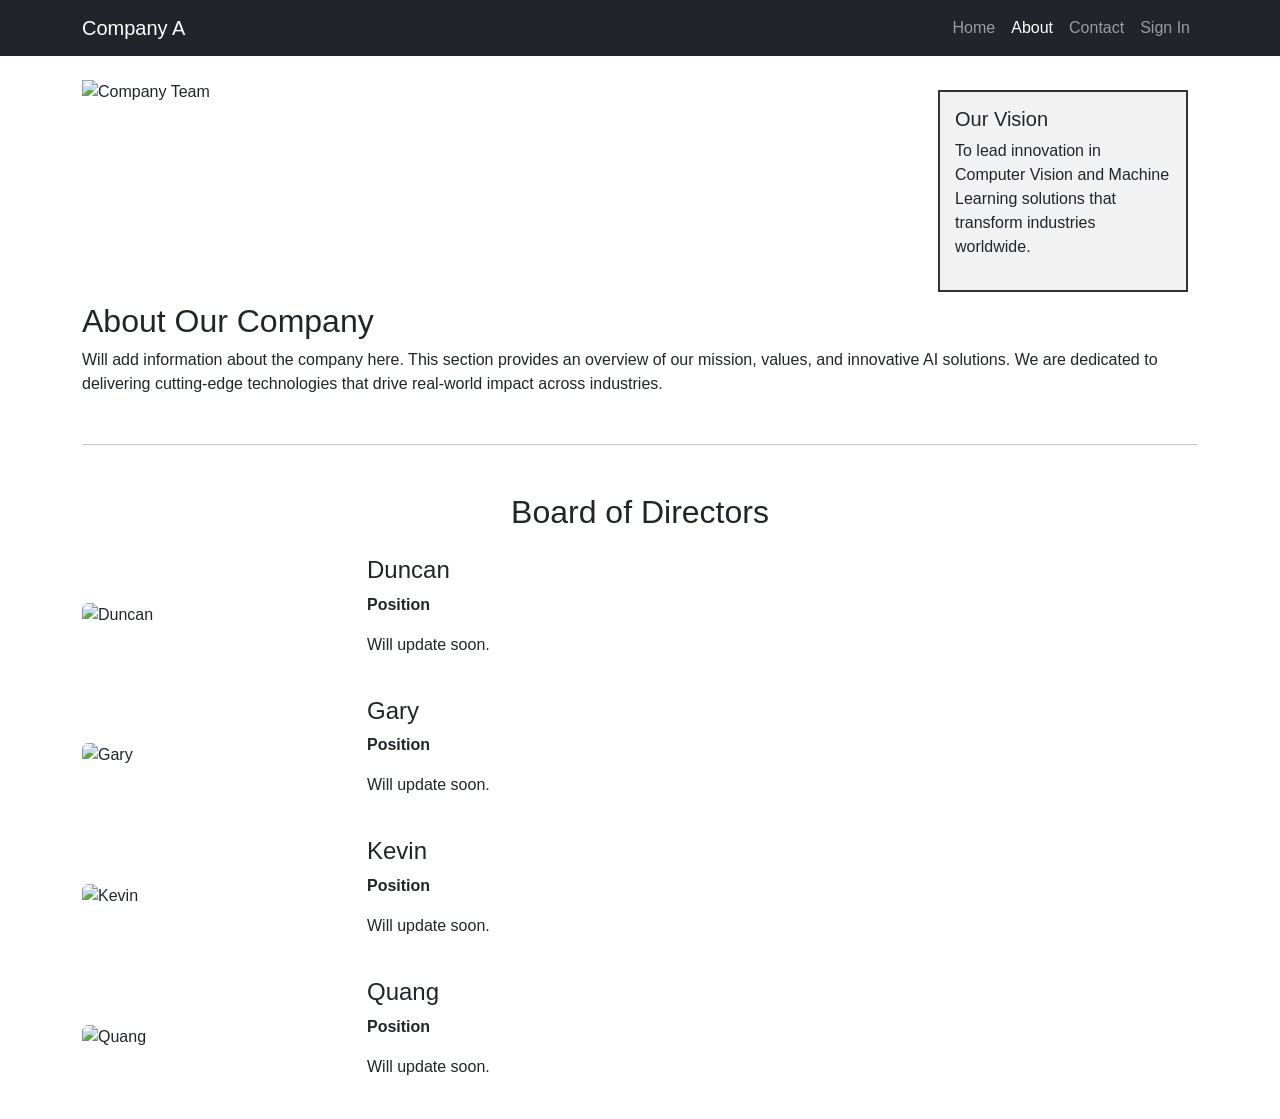
==== about.html @ ed072824 "about html, I will add the image after that" ====
<!DOCTYPE html>
<html lang="en">
<head>
  <meta charset="UTF-8">
  <title>About - Company A</title>
  <meta name="viewport" content="width=device-width, initial-scale=1.0">

  <!-- Bootstrap -->
  <link href="https://cdn.jsdelivr.net/npm/bootstrap@5.3.2/dist/css/bootstrap.min.css" rel="stylesheet">
  <link rel="stylesheet" href="css/style.css">
</head>

<body>

  <!-- Navigation -->
  <nav class="navbar navbar-expand-lg navbar-dark bg-dark">
    <div class="container">
      <a class="navbar-brand" href="index.html">Company A</a>

      <button class="navbar-toggler" type="button" data-bs-toggle="collapse" data-bs-target="#menu">
        <span class="navbar-toggler-icon"></span>
      </button>

      <div class="collapse navbar-collapse" id="menu">
        <ul class="navbar-nav ms-auto">
          <li class="nav-item"><a class="nav-link" href="index.html">Home</a></li>
          <li class="nav-item"><a class="nav-link active" href="about.html">About</a></li>
          <li class="nav-item"><a class="nav-link" href="contact.html">Contact</a></li>
          <li class="nav-item"><a class="nav-link" href="signin.html">Sign In</a></li>
        </ul>
      </div>
    </div>
  </nav>

  <main class="container mt-4">

    <!-- Company Image -->
    <img src="https://via.placeholder.com/1000x300"
         alt="Company Team"
         class="img-fluid mb-4">

    <!-- Float Box -->
    <div class="float-box">
      <h5>Our Vision</h5>
      <p>
        To lead innovation in Computer Vision and Machine Learning solutions
        that transform industries worldwide.
      </p>
    </div>

    <!-- Clear float -->
    <div style="clear: both;"></div>

    <section>
      <h2>About Our Company</h2>
      <p>
        Will add information about the company here. This section provides
        an overview of our mission, values, and innovative AI solutions.
        We are dedicated to delivering cutting-edge technologies that
        drive real-world impact across industries.
      </p>
    </section>

    <hr class="my-5">

    <!-- Board Members Section -->
    <section>
      <h2 class="mb-4 text-center">Board of Directors</h2>

      <!-- Row 1 -->
      <div class="row mb-4 align-items-center">
        <div class="col-md-3">
          <img src="https://via.placeholder.com/200"
               alt="Duncan"
               class="img-fluid rounded">
        </div>
        <div class="col-md-9">
          <h4>Duncan</h4>
          <p><strong>Position</strong></p>
          <p>Will update soon.</p>
        </div>
      </div>

      <!-- Row 2 -->
      <div class="row mb-4 align-items-center">
        <div class="col-md-3">
          <img src="https://via.placeholder.com/200"
               alt="Gary"
               class="img-fluid rounded">
        </div>
        <div class="col-md-9">
          <h4>Gary</h4>
          <p><strong>Position</strong></p>
          <p>Will update soon.</p>
        </div>
      </div>

      <!-- Row 3 -->
      <div class="row mb-4 align-items-center">
        <div class="col-md-3">
          <img src="https://via.placeholder.com/200"
               alt="Kevin"
               class="img-fluid rounded">
        </div>
        <div class="col-md-9">
          <h4>Kevin</h4>
          <p><strong>Position</strong></p>
          <p>Will update soon.</p>
        </div>
      </div>

      <!-- Row 4 -->
      <div class="row mb-4 align-items-center">
        <div class="col-md-3">
          <img src="https://via.placeholder.com/200"
               alt="Quang"
               class="img-fluid rounded">
        </div>
        <div class="col-md-9">
          <h4>Quang</h4>
          <p><strong>Position</strong></p>
          <p>Will update soon.</p>
        </div>
      </div>

    </section>

  </main>

  <!-- Bootstrap JS -->
  <script src="https://cdn.jsdelivr.net/npm/bootstrap@5.3.2/dist/js/bootstrap.bundle.min.js"></script>

</body>
</html>
---- css/style.css ----
body {
  font-family: Arial, sans-serif;
}

.float-box {
  float: right;
  width: 250px;
  padding: 15px;
  margin: 10px;
  border: 2px solid #333;
  background-color: #f2f2f2;
}

.create-box {
  margin-top: 20px;
  padding: 15px;
  border: 2px solid #666;
}
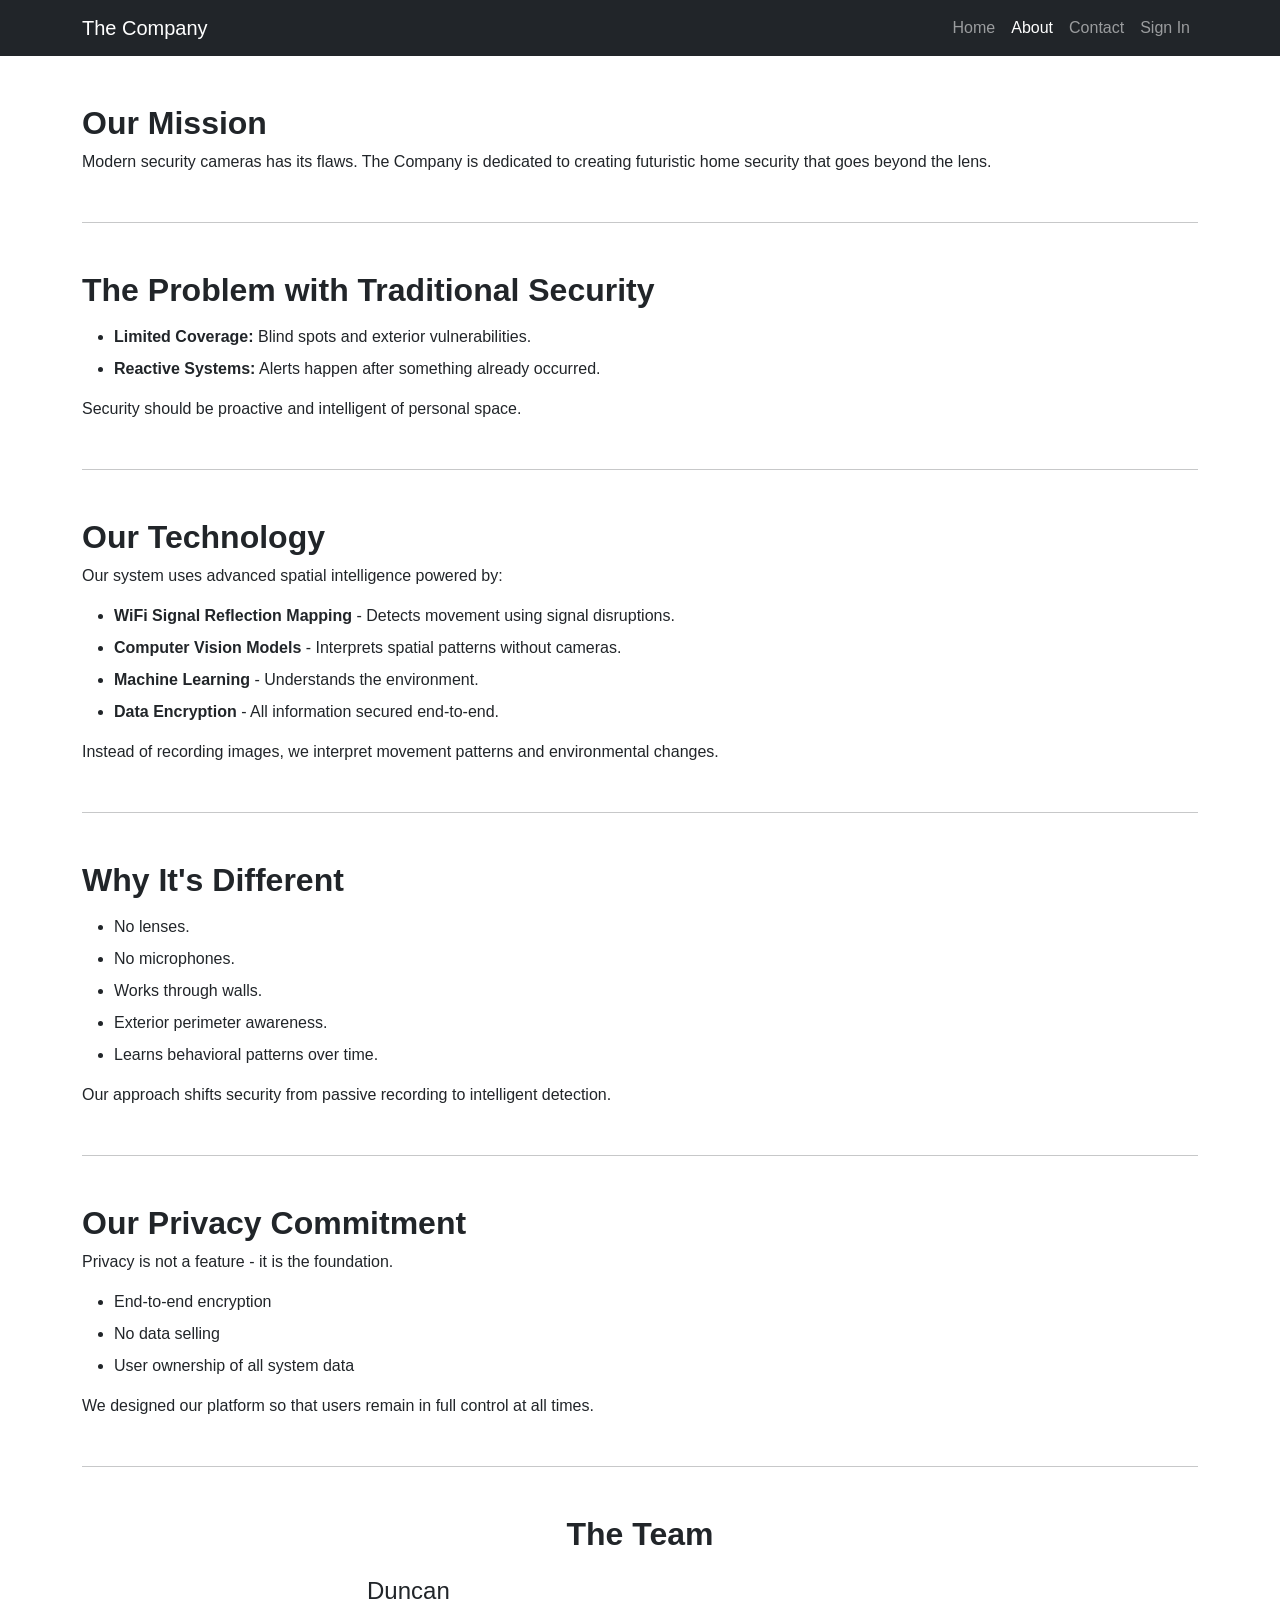
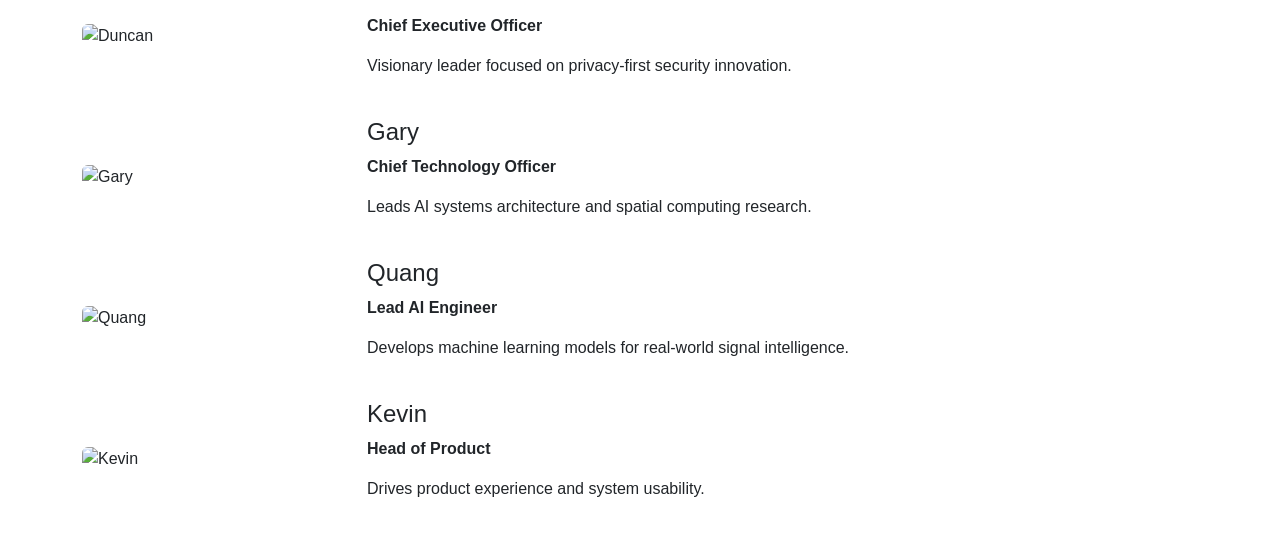
==== commit 5a9afe6f: "changes to home and about added in core company ideas to home and about page minor changes in index" ====
--- a/about.html
+++ b/about.html
@@ -2,7 +2,7 @@
 <html lang="en">
 <head>
   <meta charset="UTF-8">
-  <title>About - Company A</title>
+  <title>About - The Company</title>
   <meta name="viewport" content="width=device-width, initial-scale=1.0">
 
   <!-- Bootstrap -->
@@ -15,12 +15,10 @@
   <!-- Navigation -->
   <nav class="navbar navbar-expand-lg navbar-dark bg-dark">
     <div class="container">
-      <a class="navbar-brand" href="index.html">Company A</a>
-
+      <a class="navbar-brand" href="index.html">The Company</a>
       <button class="navbar-toggler" type="button" data-bs-toggle="collapse" data-bs-target="#menu">
         <span class="navbar-toggler-icon"></span>
       </button>
-
       <div class="collapse navbar-collapse" id="menu">
         <ul class="navbar-nav ms-auto">
           <li class="nav-item"><a class="nav-link" href="index.html">Home</a></li>
@@ -32,40 +30,91 @@
     </div>
   </nav>
 
-  <main class="container mt-4">
+  <main class="container mt-5">
 
-    <!-- Company Image -->
-    <img src="https://via.placeholder.com/1000x300"
-         alt="Company Team"
-         class="img-fluid mb-4">
-
-    <!-- Float Box -->
-    <div class="float-box">
-      <h5>Our Vision</h5>
+    <!-- 1. Our Mission -->
+    <section class="mb-5">
+      <h2>Our Mission</h2>
       <p>
-        To lead innovation in Computer Vision and Machine Learning solutions
-        that transform industries worldwide.
-      </p>
-    </div>
-
-    <!-- Clear float -->
-    <div style="clear: both;"></div>
-
-    <section>
-      <h2>About Our Company</h2>
-      <p>
-        Will add information about the company here. This section provides
-        an overview of our mission, values, and innovative AI solutions.
-        We are dedicated to delivering cutting-edge technologies that
-        drive real-world impact across industries.
+        Modern security cameras has its flaws. The Company is dedicated to creating futuristic
+        home security that goes beyond the lens.
       </p>
     </section>
 
     <hr class="my-5">
 
-    <!-- Board Members Section -->
+    <!-- 2. The Problem -->
+    <section class="mb-5">
+      <h2>The Problem with Traditional Security</h2>
+      <ul>
+        <li><strong>Limited Coverage:</strong> Blind spots and exterior vulnerabilities.</li>
+        <li><strong>Reactive Systems:</strong> Alerts happen after something already occurred.</li>
+      </ul>
+      <p>
+        Security should be proactive and intelligent of personal space.
+      </p>
+    </section>
+
+    <hr class="my-5">
+
+    <!-- 3. Our Technology -->
+    <section class="mb-5">
+      <h2>Our Technology</h2>
+      <p>
+        Our system uses advanced spatial intelligence powered by:
+      </p>
+      <ul>
+        <li><strong>WiFi Signal Reflection Mapping</strong> - Detects movement using signal disruptions.</li>
+        <li><strong>Computer Vision Models</strong> - Interprets spatial patterns without cameras.</li>
+        <li><strong>Machine Learning</strong> - Understands the environment.</li>
+        <li><strong>Data Encryption</strong> - All information secured end-to-end.</li>
+      </ul>
+      <p>
+        Instead of recording images, we interpret movement patterns and
+        environmental changes.
+      </p>
+    </section>
+
+    <hr class="my-5">
+
+    <!-- 4. Why It's Different -->
+    <section class="mb-5">
+      <h2>Why It's Different</h2>
+      <ul>
+        <li>No lenses.</li>
+        <li>No microphones.</li>
+        <li>Works through walls.</li>
+        <li>Exterior perimeter awareness.</li>
+        <li>Learns behavioral patterns over time.</li>
+      </ul>
+      <p>
+        Our approach shifts security from passive recording to intelligent detection.
+      </p>
+    </section>
+
+    <hr class="my-5">
+
+    <!-- 5. Privacy Commitment -->
+    <section class="mb-5">
+      <h2>Our Privacy Commitment</h2>
+      <p>
+        Privacy is not a feature - it is the foundation.
+      </p>
+      <ul>
+        <li>End-to-end encryption</li>
+        <li>No data selling</li>
+        <li>User ownership of all system data</li>
+      </ul>
+      <p>
+        We designed our platform so that users remain in full control at all times.
+      </p>
+    </section>
+
+    <hr class="my-5">
+
+    <!-- 6. The Team -->
     <section>
-      <h2 class="mb-4 text-center">Board of Directors</h2>
+      <h2 class="mb-4 text-center">The Team</h2>
 
       <!-- Row 1 -->
       <div class="row mb-4 align-items-center">
@@ -76,8 +125,8 @@
         </div>
         <div class="col-md-9">
           <h4>Duncan</h4>
-          <p><strong>Position</strong></p>
-          <p>Will update soon.</p>
+          <p><strong>Chief Executive Officer</strong></p>
+          <p>Visionary leader focused on privacy-first security innovation.</p>
         </div>
       </div>
 
@@ -90,12 +139,26 @@
         </div>
         <div class="col-md-9">
           <h4>Gary</h4>
-          <p><strong>Position</strong></p>
-          <p>Will update soon.</p>
+          <p><strong>Chief Technology Officer</strong></p>
+          <p>Leads AI systems architecture and spatial computing research.</p>
         </div>
       </div>
 
       <!-- Row 3 -->
+      <div class="row mb-4 align-items-center">
+        <div class="col-md-3">
+          <img src="https://via.placeholder.com/200"
+               alt="Quang"
+               class="img-fluid rounded">
+        </div>
+        <div class="col-md-9">
+          <h4>Quang</h4>
+            <p><strong>Lead AI Engineer</strong></p>
+            <p>Develops machine learning models for real-world signal intelligence.</p>
+        </div>
+      </div>
+
+      <!-- Row 4 -->
       <div class="row mb-4 align-items-center">
         <div class="col-md-3">
           <img src="https://via.placeholder.com/200"
@@ -104,22 +167,8 @@
         </div>
         <div class="col-md-9">
           <h4>Kevin</h4>
-          <p><strong>Position</strong></p>
-          <p>Will update soon.</p>
-        </div>
-      </div>
-
-      <!-- Row 4 -->
-      <div class="row mb-4 align-items-center">
-        <div class="col-md-3">
-          <img src="https://via.placeholder.com/200"
-               alt="Quang"
-               class="img-fluid rounded">
-        </div>
-        <div class="col-md-9">
-          <h4>Quang</h4>
-          <p><strong>Position</strong></p>
-          <p>Will update soon.</p>
+          <p><strong>Head of Product</strong></p>
+          <p>Drives product experience and system usability.</p>
         </div>
       </div>
 
--- a/css/style.css
+++ b/css/style.css
@@ -1,5 +1,12 @@
 body {
   font-family: Arial, sans-serif;
+}
+
+.info-box {
+  padding: 15px;
+  border: 2px solid #333;
+  background-color: #f2f2f2;
+  display: inline-block;
 }
 
 .float-box {
@@ -11,8 +18,41 @@
   background-color: #f2f2f2;
 }
 
-.create-box {
-  margin-top: 20px;
-  padding: 15px;
-  border: 2px solid #666;
+.hero-section {
+  height: 90vh;
+  background: linear-gradient(rgba(0,0,0,0.6), rgba(0,0,0,0.6)),
+              url('https://images.unsplash.com/photo-1558002038-1055907df827') center/cover no-repeat;
+}
+
+.product-visual {
+  height: 60vh;
+  background: linear-gradient(rgba(0,0,0,0.6), rgba(0,0,0,0.6)),
+              url('https://images.unsplash.com/photo-1581090700227-4c4f50a2c4e9') center/cover no-repeat;
+}
+
+.demo-section {
+  height: 70vh;
+  background: linear-gradient(rgba(0,0,0,0.6), rgba(0,0,0,0.6)),
+              url('https://images.unsplash.com/photo-1555949963-aa79dcee981c') center/cover no-repeat;
+}
+
+.final-cta {
+  height: 40vh;
+  background-color: #111;
+}
+
+section h2 {
+  font-weight: bold;
+}
+
+section {
+  margin-bottom: 40px;
+}
+
+section ul {
+  margin-top: 15px;
+}
+
+section ul li {
+  margin-bottom: 8px;
 }
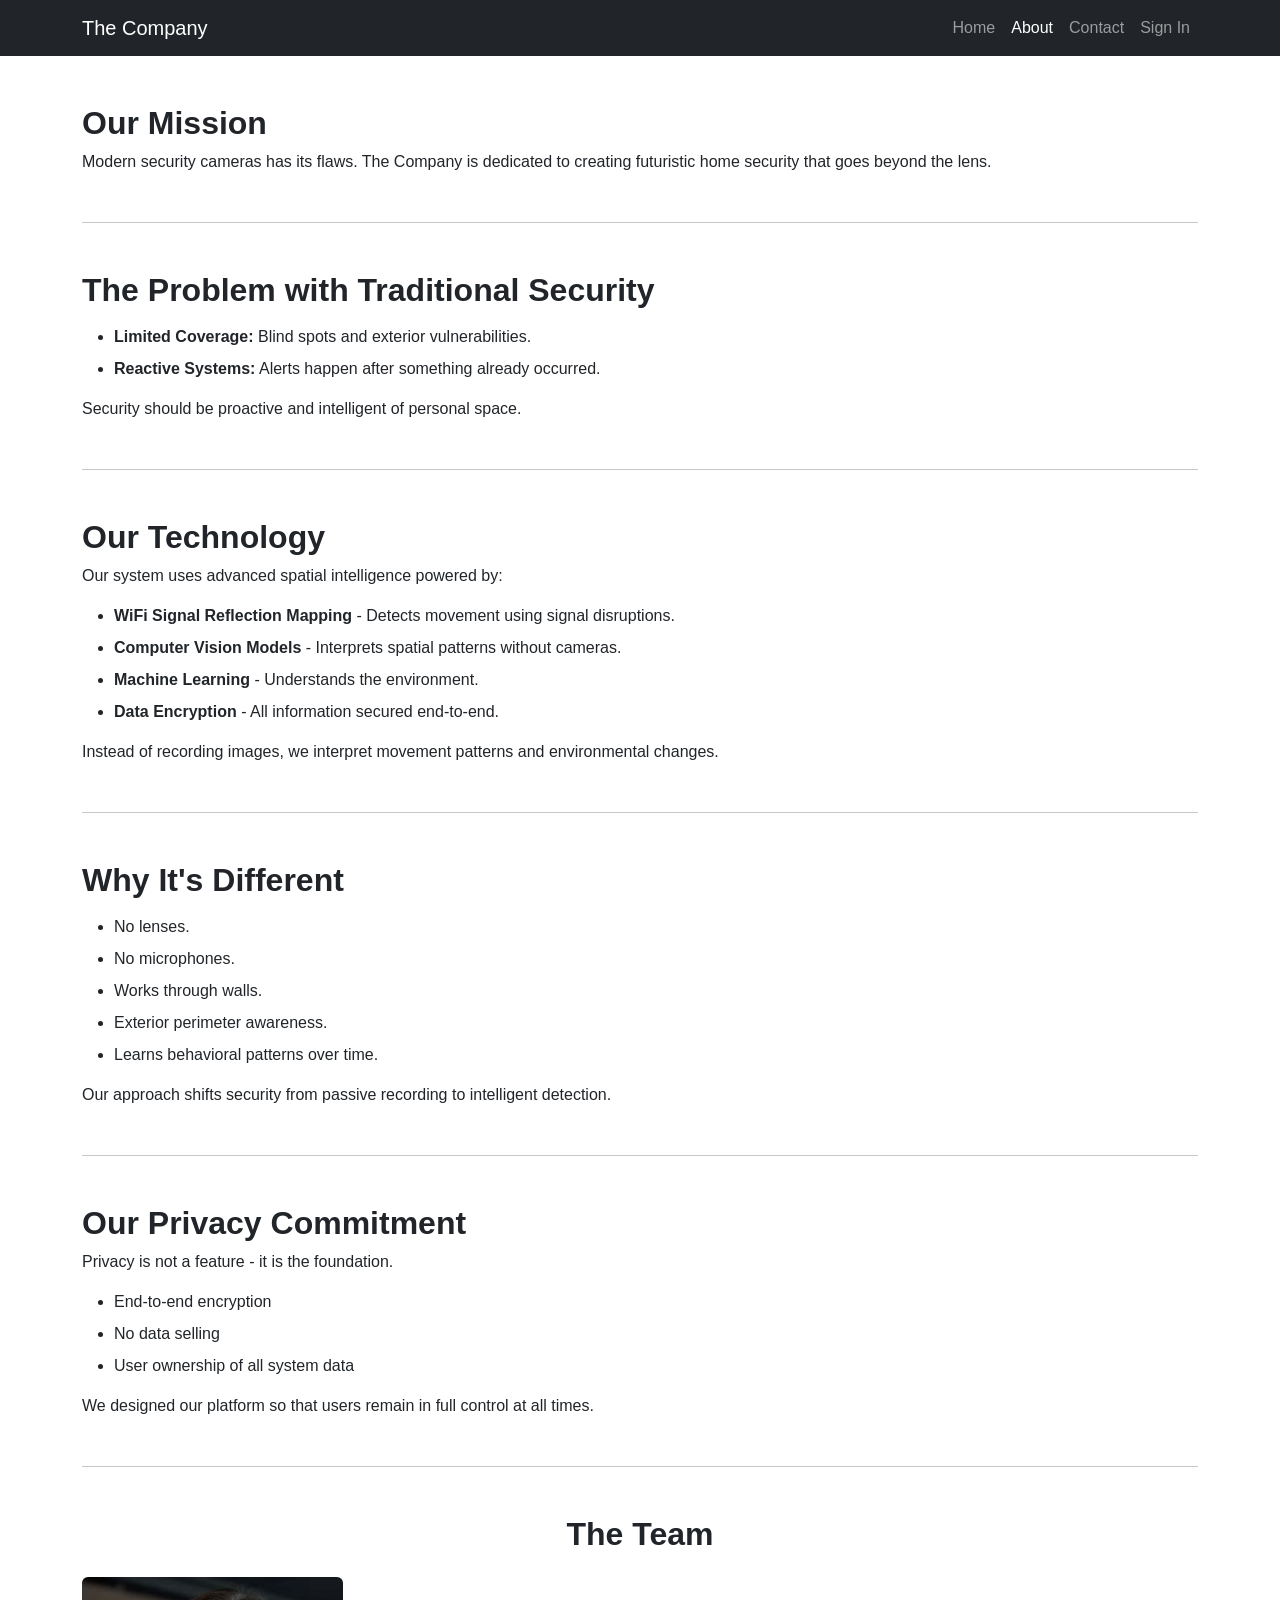
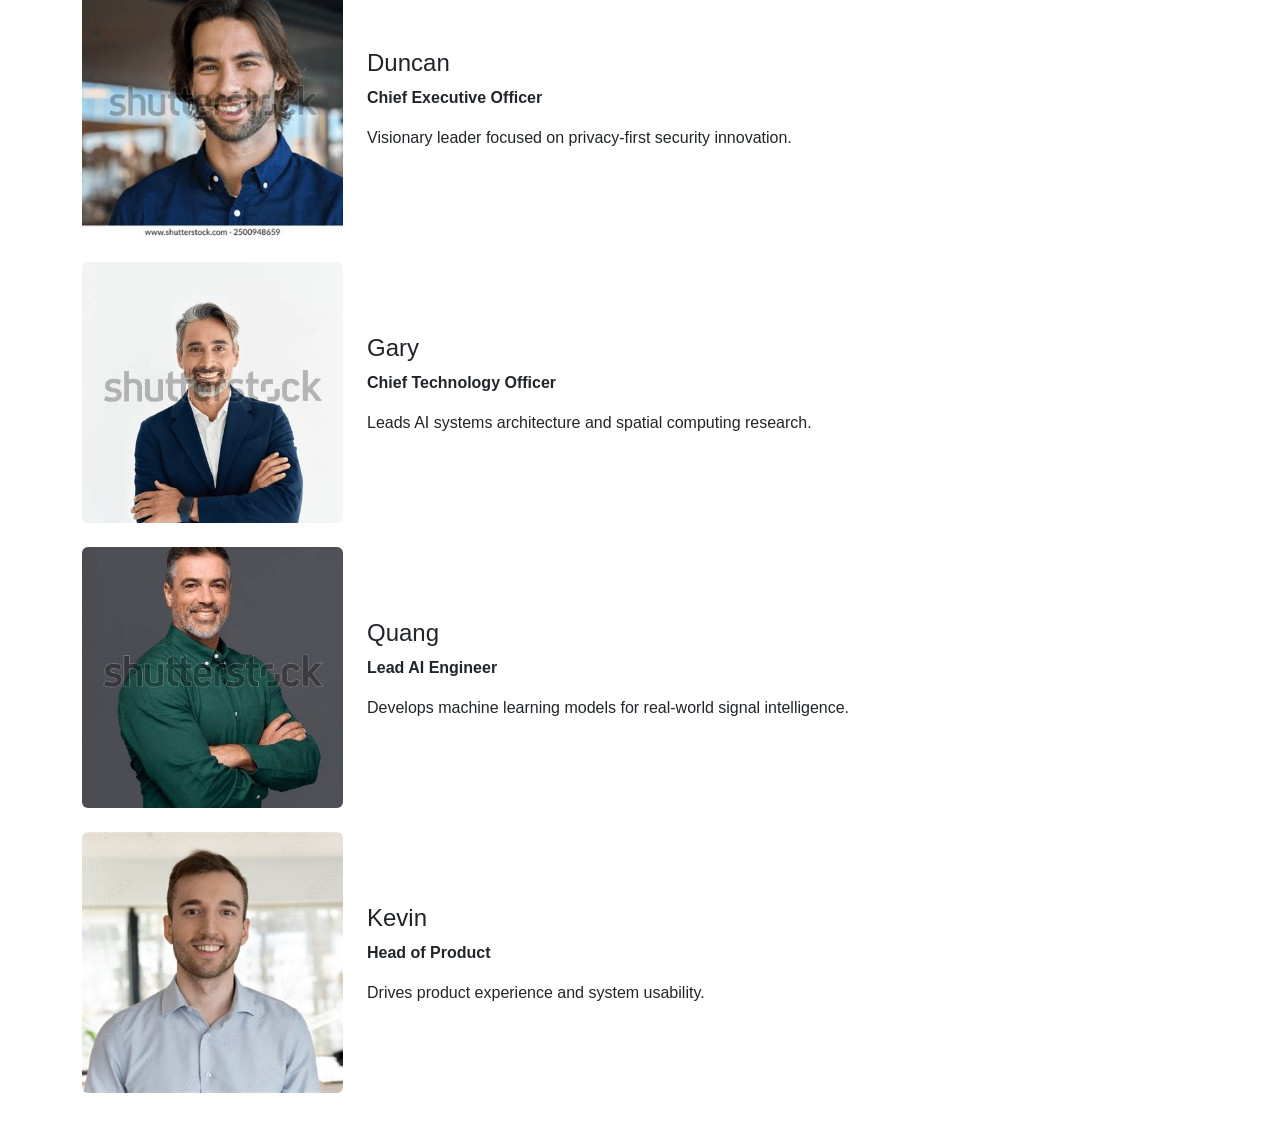
==== commit c3bd608f: "about page pfp" ====
--- a/about.html
+++ b/about.html
@@ -119,9 +119,11 @@
       <!-- Row 1 -->
       <div class="row mb-4 align-items-center">
         <div class="col-md-3">
-          <img src="https://via.placeholder.com/200"
+          <div class="ratio ratio-1x1">
+            <img src="images/duncan.jpg"
                alt="Duncan"
-               class="img-fluid rounded">
+               class="rounded object-fit-cover">
+          </div>
         </div>
         <div class="col-md-9">
           <h4>Duncan</h4>
@@ -133,9 +135,11 @@
       <!-- Row 2 -->
       <div class="row mb-4 align-items-center">
         <div class="col-md-3">
-          <img src="https://via.placeholder.com/200"
-               alt="Gary"
-               class="img-fluid rounded">
+          <div class="ratio ratio-1x1">
+            <img src="images/gary.jpg"
+                alt="Gary"
+                class="rounded object-fit-cover">
+          </div>
         </div>
         <div class="col-md-9">
           <h4>Gary</h4>
@@ -147,9 +151,11 @@
       <!-- Row 3 -->
       <div class="row mb-4 align-items-center">
         <div class="col-md-3">
-          <img src="https://via.placeholder.com/200"
+          <div class="ratio ratio-1x1">
+            <img src="images/quang.jpg"
                alt="Quang"
-               class="img-fluid rounded">
+               class="rounded object-fit-cover">
+          </div>
         </div>
         <div class="col-md-9">
           <h4>Quang</h4>
@@ -161,9 +167,11 @@
       <!-- Row 4 -->
       <div class="row mb-4 align-items-center">
         <div class="col-md-3">
-          <img src="https://via.placeholder.com/200"
+          <div class="ratio ratio-1x1">
+            <img src="images/kevin.jpg"
                alt="Kevin"
-               class="img-fluid rounded">
+               class="rounded object-fit-cover">
+          </div>
         </div>
         <div class="col-md-9">
           <h4>Kevin</h4>
